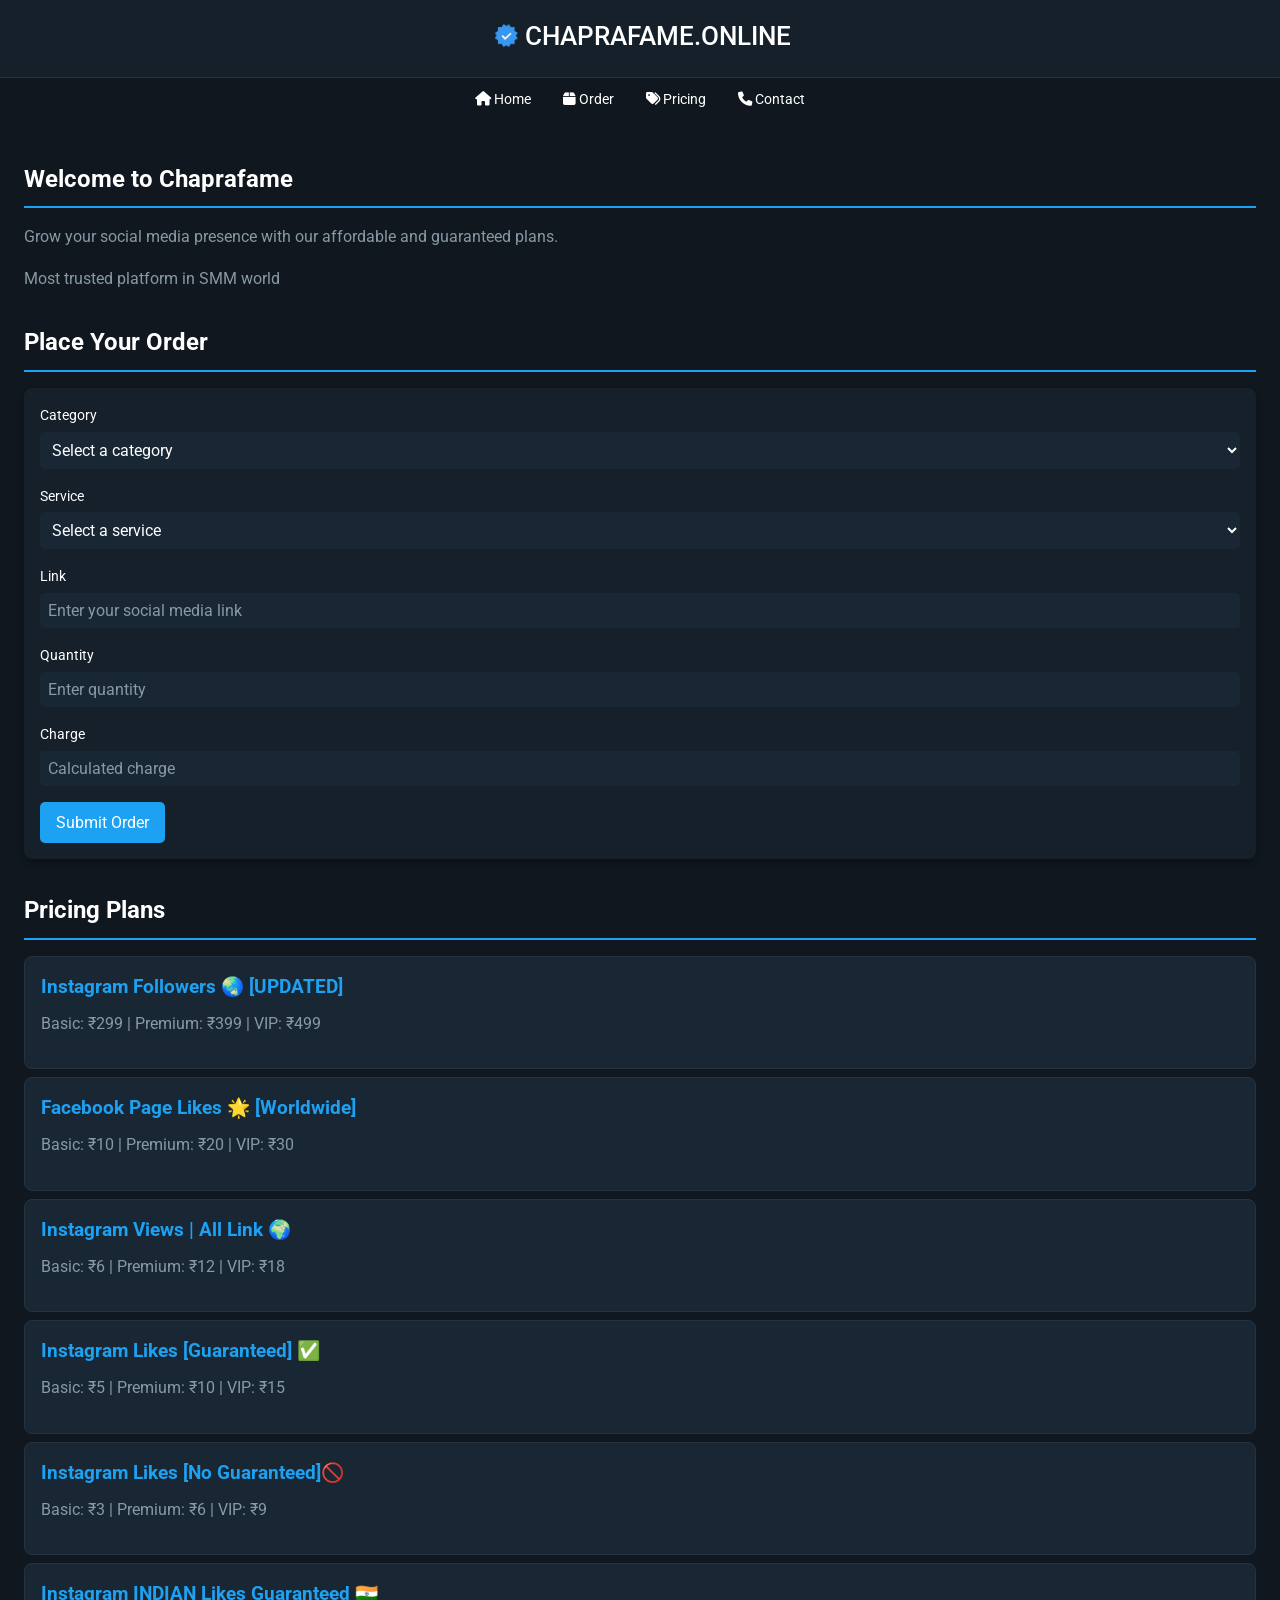
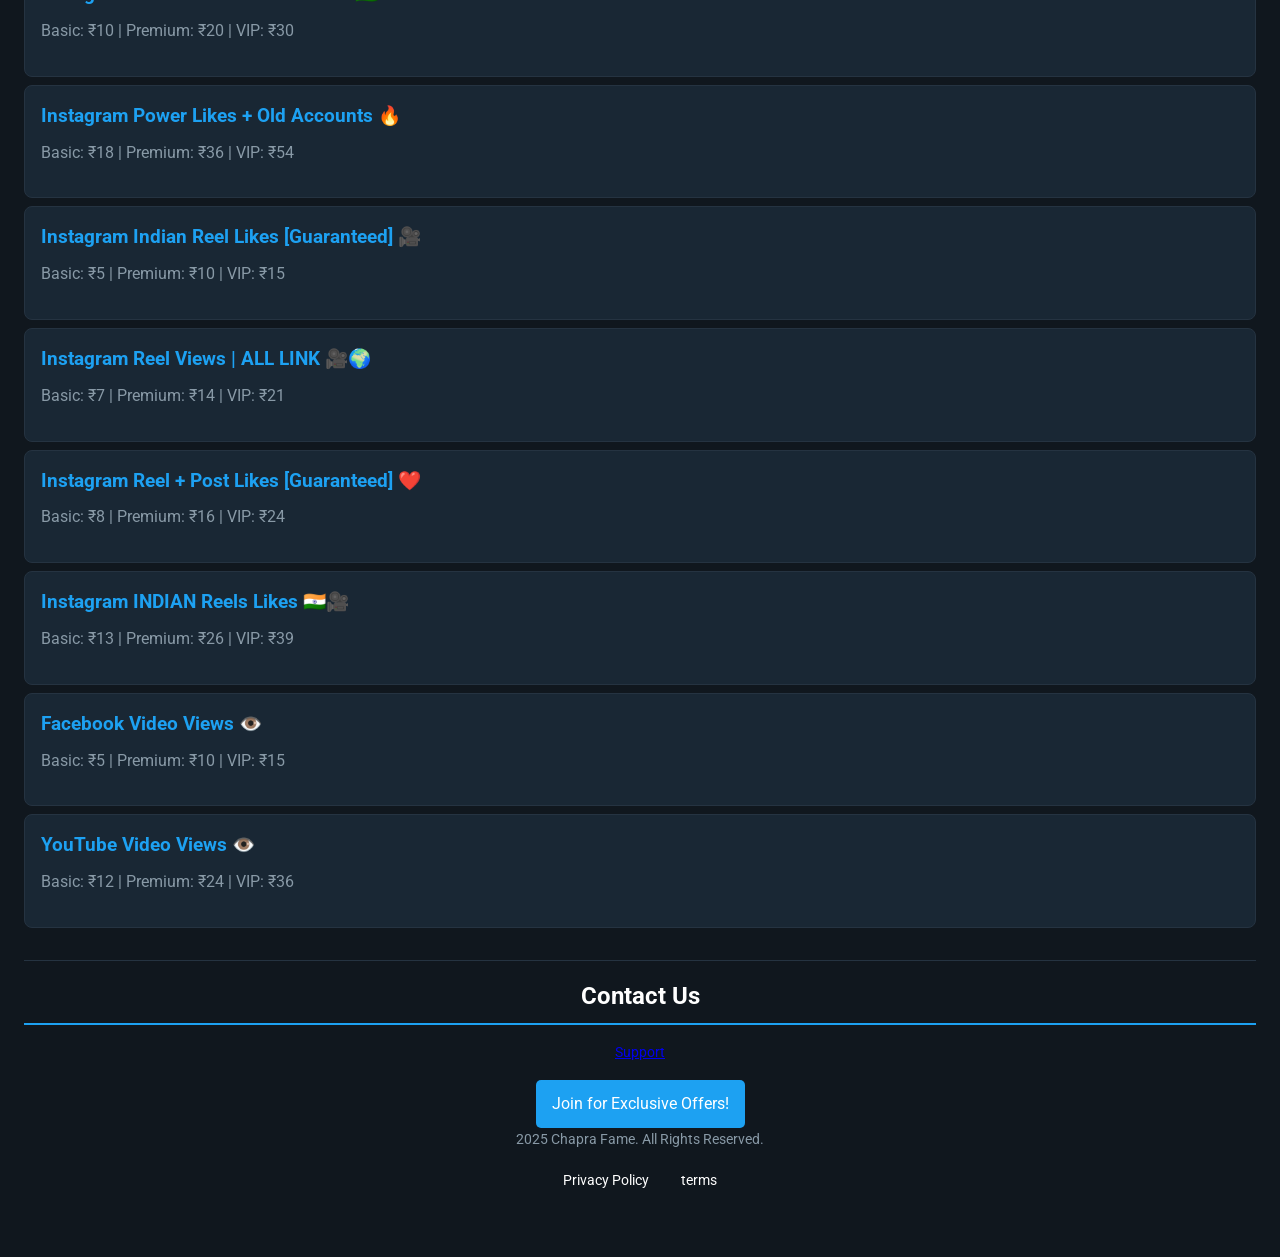
==== index.html @ a18650c2 "main main filw" ====
<!DOCTYPE html>
<html lang="en">
<head>
  <meta charset="UTF-8">
  <meta name="viewport" content="width=device-width, initial-scale=1.0">
  <meta name="description" content="Chaprafame - The ultimate social media marketing platform to grow your presence on Instagram, Facebook, and YouTube with affordable pricing and guaranteed results.">
  <meta name="keywords" content="Chaprafame, social media marketing, Instagram Followers, Facebook Likes, YouTube Views, affordable SMM, social media growth, Chaprafame.online">
  <meta name="author" content="Chaprafame Team">
  <meta property="og:title" content="Chaprafame - Social Media Marketing Platform">
  <meta property="og:description" content="Boost your social media presence with Chaprafame's reliable and affordable services. Choose from a variety of plans for Instagram, Facebook, and YouTube!">
  <meta property="og:url" content="https://chaprafame.online">
  <meta property="og:image" content="https://chaprafame.online/assets/preview.png">
  <meta property="og:type" content="website">
  <meta property="og:locale" content="en_US">
  <meta property="og:site_name" content="Chaprafame">
  <meta name="twitter:card" content="summary_large_image">
  <meta name="twitter:title" content="Chaprafame - Social Media Marketing Platform">
  <meta name="twitter:description" content="Explore Chaprafame's guaranteed plans to grow your Instagram, Facebook, and YouTube presence at affordable rates.">
  <meta name="twitter:image" content="https://chaprafame.online/assets/preview.png">
  <title>Chaprafame - Social Media Marketing Platform</title>
  <link href="https://fonts.googleapis.com/css2?family=Roboto:wght@400;500&display=swap" rel="stylesheet">
  <link rel="stylesheet" href="styles.css">
  <script>
    const categoryServices = {
      "Instagram Followers 🌏 [UPDATED]": { "Basic Plan": 299, "Premium Plan": 399, "VIP Plan": 499 },
      "Facebook Page Likes 🌟 [Worldwide]": { "Basic Plan": 10, "Premium Plan": 20, "VIP Plan": 30 },
      "Instagram Views | All Link 🌍": { "Basic Plan": 6, "Premium Plan": 12, "VIP Plan": 18 },
      "Instagram Likes [Guaranteed] ✅": { "Basic Plan": 5, "Premium Plan": 10, "VIP Plan": 15 },
      "Instagram Likes [No Guaranteed] 🚫": { "Basic Plan": 3, "Premium Plan": 6, "VIP Plan": 9 },
      "Instagram INDIAN Likes Guaranteed 🇮🇳": { "Basic Plan": 10, "Premium Plan": 20, "VIP Plan": 30 },
      "Instagram Power Likes + Old Accounts 🔥": { "Basic Plan": 18, "Premium Plan": 36, "VIP Plan": 54 },
      "Instagram Indian Reel Likes [Guaranteed] 🎥": { "Basic Plan": 5, "Premium Plan": 10, "VIP Plan": 15 },
      "Instagram Reel Views | ALL LINK 🎥🌍": { "Basic Plan": 7, "Premium Plan": 14, "VIP Plan": 21 },
      "Instagram Reel + Post Likes [Guaranteed] ❤️": { "Basic Plan": 8, "Premium Plan": 16, "VIP Plan": 24 },
      "Instagram INDIAN Reels Likes 🇮🇳🎥": { "Basic Plan": 13, "Premium Plan": 26, "VIP Plan": 39 },
      "Facebook Video Views 👁️": { "Basic Plan": 5, "Premium Plan": 10, "VIP Plan": 15 },
      "YouTube Video Views 👁️": { "Basic Plan": 12, "Premium Plan": 24, "VIP Plan": 36 }
    };

    function updateServices() {
      const category = document.getElementById("category").value;
      const serviceDropdown = document.getElementById("service");
      serviceDropdown.innerHTML = `<option value="">Select a service</option>`;
      if (categoryServices[category]) {
        Object.entries(categoryServices[category]).forEach(([serviceName, price]) => {
          const option = document.createElement("option");
          option.value = price;
          option.textContent = `${serviceName} - ₹${price} per 1000`;
          serviceDropdown.appendChild(option);
        });
      }
      calculateTotal();
    }

    function calculateTotal() {
      const servicePrice = parseFloat(document.getElementById("service").value) || 0;
      const quantity = parseInt(document.getElementById("quantity").value) || 0;
      const chargeField = document.getElementById("charge");
      if (servicePrice >= 0 && quantity > 0) {
        const total = (servicePrice / 1000) * quantity;
        chargeField.value = `₹${total.toFixed(2)} 💵`;
      } else {
        chargeField.value = "Calculated charge";
      }
    }

    async function submitForm(event) {
  event.preventDefault();

  // Collect form data
  const category = document.getElementById("category").value;
  const service = document.getElementById("service").options[document.getElementById("service").selectedIndex].text;
  const link = document.getElementById("link").value;
  const quantity = document.getElementById("quantity").value;
  const charge = document.getElementById("charge").value;

  // Validation
  if (!category || !service || !link || !quantity) {
    alert("Please fill out all fields!");
    return;
  }

  // WhatsApp Message
  const message = `*New Order Details:*\n\n*Category:* ${category}\n*Service:* ${service}\n*Link:* ${link}\n*Quantity:* ${quantity}\n*Total Price:* ${charge}\n\nPlease proceed with the order.`;
  const whatsappNumber = "+917547818081";
  window.open(`https://wa.me/${whatsappNumber}?text=${encodeURIComponent(message)}`, "_blank");

}
  </script>
  <link rel="stylesheet" href="https://cdnjs.cloudflare.com/ajax/libs/font-awesome/6.0.0-beta3/css/all.min.css">
</head>
<body>
  <header>
    <h1 class="verified-text">CHAPRAFAME.ONLINE</h1>
  </header>

  <nav>
    <ul>
      <li><a href="#home"><i class="fas fa-home"></i> Home</a></li>
      <li><a href="#order"><i class="fas fa-box"></i> Order</a></li>
      <li><a href="#pricing"><i class="fas fa-tags"></i> Pricing</a></li>
      <li><a href="#contact"><i class="fas fa-phone"></i> Contact</a></li>
    </ul>
  </nav>

  <div class="container">
    <section id="home">
      <h2>Welcome to Chaprafame</h2>
      <p>Grow your social media presence with our affordable and guaranteed plans.</p>
      <p>Most trusted platform in SMM world</p>
      
    </section>

    <section id="order">
      <h2>Place Your Order</h2>
      <form onsubmit="submitForm(event)">
        <div>
          <label for="category">Category</label>
          <select id="category" onchange="updateServices()">
            <option value="">Select a category</option>
            <option>Instagram Followers 🌏 [UPDATED]</option>
            <option>Facebook Page Likes 🌟 [Worldwide]</option>
            <option>Instagram Views | All Link 🌍</option>
            <option>Instagram Likes [Guaranteed] ✅</option>
            <option>Instagram Likes [No Guaranteed] 🚫</option>
            <option>Instagram INDIAN Likes Guaranteed 🇮🇳</option>
            <option>Instagram Power Likes + Old Accounts 🔥</option>
            <option>Instagram Indian Reel Likes [Guaranteed] 🎥</option>
            <option>Instagram Reel Views | ALL LINK 🎥🌍</option>
            <option>Instagram Reel + Post Likes [Guaranteed] ❤️</option>
            <option>Instagram INDIAN Reels Likes 🇮🇳🎥</option>
            <option>Facebook Video Views 👁️</option>
            <option>YouTube Video Views 👁️</option>
          </select>
        </div>

        <div>
          <label for="service">Service</label>
          <select id="service" onchange="calculateTotal()">
            <option value="">Select a service</option>
          </select>
        </div>

        <div>
          <label for="link">Link</label>
          <input type="text" id="link" placeholder="Enter your social media link">
        </div>

        <div>
          <label for="quantity">Quantity</label>
          <input type="number" id="quantity" placeholder="Enter quantity" oninput="calculateTotal()">
        </div>

        <div>
          <label for="charge">Charge</label>
          <input type="text" id="charge" placeholder="Calculated charge" disabled>
        </div>

        <button type="submit">Submit Order</button>
      </form>
    </section>
    
        <section id="pricing">
  <h2>Pricing Plans</h2>
  
  <div class="pricing-plan">
    <h3>Instagram Followers 🌏 [UPDATED]</h3>
    <p>Basic: ₹299 | Premium: ₹399 | VIP: ₹499</p>
  </div>
  
  <div class="pricing-plan">
    <h3>Facebook Page Likes 🌟 [Worldwide]</h3>
    <p>Basic: ₹10 | Premium: ₹20 | VIP: ₹30</p>
  </div>
  
  <div class="pricing-plan">
    <h3>Instagram Views | All Link 🌍</h3>
    <p>Basic: ₹6 | Premium: ₹12 | VIP: ₹18</p>
  </div>
  
  <div class="pricing-plan">
    <h3>Instagram Likes [Guaranteed] ✅</h3>
    <p>Basic: ₹5 | Premium: ₹10 | VIP: ₹15</p>
  </div>
  
  <div class="pricing-plan">
    <h3>Instagram Likes [No Guaranteed]🚫</h3>
    <p>Basic: ₹3 | Premium: ₹6 | VIP: ₹9</p>
  </div>
  
  <div class="pricing-plan">
    <h3>Instagram INDIAN Likes Guaranteed 🇮🇳</h3>
    <p>Basic: ₹10 | Premium: ₹20 | VIP: ₹30</p>
  </div>
  
  <div class="pricing-plan">
    <h3>Instagram Power Likes + Old Accounts 🔥</h3>
    <p>Basic: ₹18 | Premium: ₹36 | VIP: ₹54</p>
  </div>
  
  <div class="pricing-plan">
    <h3>Instagram Indian Reel Likes [Guaranteed] 🎥</h3>
    <p>Basic: ₹5 | Premium: ₹10 | VIP: ₹15</p>
  </div>
  
  <div class="pricing-plan">
    <h3>Instagram Reel Views | ALL LINK 🎥🌍</h3>
    <p>Basic: ₹7 | Premium: ₹14 | VIP: ₹21</p>
  </div>
  
  <div class="pricing-plan">
    <h3>Instagram Reel + Post Likes [Guaranteed] ❤️</h3>
    <p>Basic: ₹8 | Premium: ₹16 | VIP: ₹24</p>
  </div>
  
  <div class="pricing-plan">
    <h3>Instagram INDIAN Reels Likes 🇮🇳🎥</h3>
    <p>Basic: ₹13 | Premium: ₹26 | VIP: ₹39</p>
  </div>
  
  <div class="pricing-plan">
    <h3>Facebook Video Views 👁️</h3>
    <p>Basic: ₹5 | Premium: ₹10 | VIP: ₹15</p>
  </div>
  
  <div class="pricing-plan">
    <h3>YouTube Video Views 👁️</h3>
    <p>Basic: ₹12 | Premium: ₹24 | VIP: ₹36</p>
  </div>
</section>
  
        <section id="contact">
      <h2>Contact Us</h2>
      <p><a href="mailto:chaprafame@gmail.com">Support</a></p>
      <a href="https://whatsapp.com/channel/0029VazrXj7BFLgOoeXxCH0s" class="button" target="_blank">Join for Exclusive Offers!</a>
      <p>2025 Chapra Fame. All Rights Reserved.</p>
      <nav>
        <ul>
          <li><a href="privacy.html">Privacy Policy</a></li>
          <li><a href="terms.html">terms</a></li>
        </ul>
      </nav>
    </section>
  </div>
</body>
</html>
---- styles.css ----
/* General Reset */
* {
  margin: 0;
  padding: 0;
  box-sizing: border-box;
  font-family: 'Roboto', sans-serif;
}

/* Body */
body {
  background-color: #10171e;
  color: #ffffff;
  line-height: 1.6;
}

/* Header */
header {
  background-color: #15202b;
  padding: 1rem;
  text-align: center;
  border-bottom: 1px solid #253341;
}
header h1 {
  font-family: Roboto;
  font-size: 1.6rem; /* Text size */
  font-weight: 500;
  color: #ffffff;
  display: inline-flex;
  align-items: center; /* Vertically center text with the badge */
}

header h1::before {
  content: ""; /* Required for pseudo-element */
  display: inline-block;
  background: url('verified-badge.png') no-repeat center center;
  background-size: contain; /* Adjust image size to fit element */
  width: 1.4em; /* Slightly bigger than text size */
  height: 1.4em; /* Keep proportions */
  margin-right: 0.0rem; /* Increase spacing between image and text */
  margin-bottom: 0.1rem; /* Optional: Slight vertical alignment tweak */
}

header p {
  font-size: 1rem;
  color: #8899a6;
}
/* Navigation Bar */
nav ul {
  display: flex;
  justify-content: center;
  list-style: none;
  margin-top: 0.5rem;
}

nav ul li {
  margin: 0 1rem;
  position: relative;
  cursor: pointer;
  transition: transform 0.3s ease, color 0.3s ease;
}

nav ul li a {
  text-decoration: none;
  color: #ffffff;
  font-size: 0.9rem;
  transition: color 0.3s ease;
}

nav ul li a:hover {
  color: #1da1f2;
}


/* Container */
.container {
  padding: 1rem 1.5rem;
}

/* Sections */
section {
  margin: 2rem 0;
}

h2 {
  border-bottom: 2px solid #1da1f2;
  padding-bottom: 0.5rem;
  margin-bottom: 1rem;
  font-size: 1.5rem;
}

p {
  color: #8899a6;
  margin-bottom: 1rem;
}

/* Forms */
form {
  background-color: #15202b;
  padding: 1rem;
  border-radius: 8px;
  box-shadow: 0 4px 6px rgba(0, 0, 0, 0.3);
}

form div {
  margin-bottom: 1rem;
}

label {
  display: block;
  margin-bottom: 0.3rem;
  font-size: 0.9rem;
  color: #ffffff;
}

input, select {
  width: 100%;
  padding: 0.5rem;
  font-size: 1rem;
  border: none;
  border-radius: 5px;
  background-color: #192734;
  color: #ffffff;
}

input::placeholder {
  color: #8899a6;
}

button {
  background-color: #1da1f2;
  color: #ffffff;
  border: none;
  padding: 0.7rem 1rem;
  border-radius: 5px;
  cursor: pointer;
  font-size: 1rem;
  transition: background-color 0.3s ease;
}

button:hover {
  background-color: #1991db;
}

/* Pricing Plans */
.pricing-plan {
  background-color: #192734;
  padding: 1rem;
  margin: 0.5rem 0;
  border-radius: 8px;
  border: 1px solid #253341;
}

.pricing-plan h3 {
  color: #1da1f2;
  margin-bottom: 0.5rem;
}

/* Links */
a.button {
  display: inline-block;
  background-color: #1da1f2;
  color: #ffffff;
  padding: 0.7rem 1rem;
  border-radius: 5px;
  text-decoration: none;
  transition: background-color 0.3s ease;
}

a.button:hover {
  background-color: #1991db;
}

/* Footer */
section#contact {
  text-align: center;
  padding: 1rem 0;
  border-top: 1px solid #253341;
}

section#contact nav ul {
  justify-content: center;
}

section#contact p {
  font-size: 0.9rem;
}
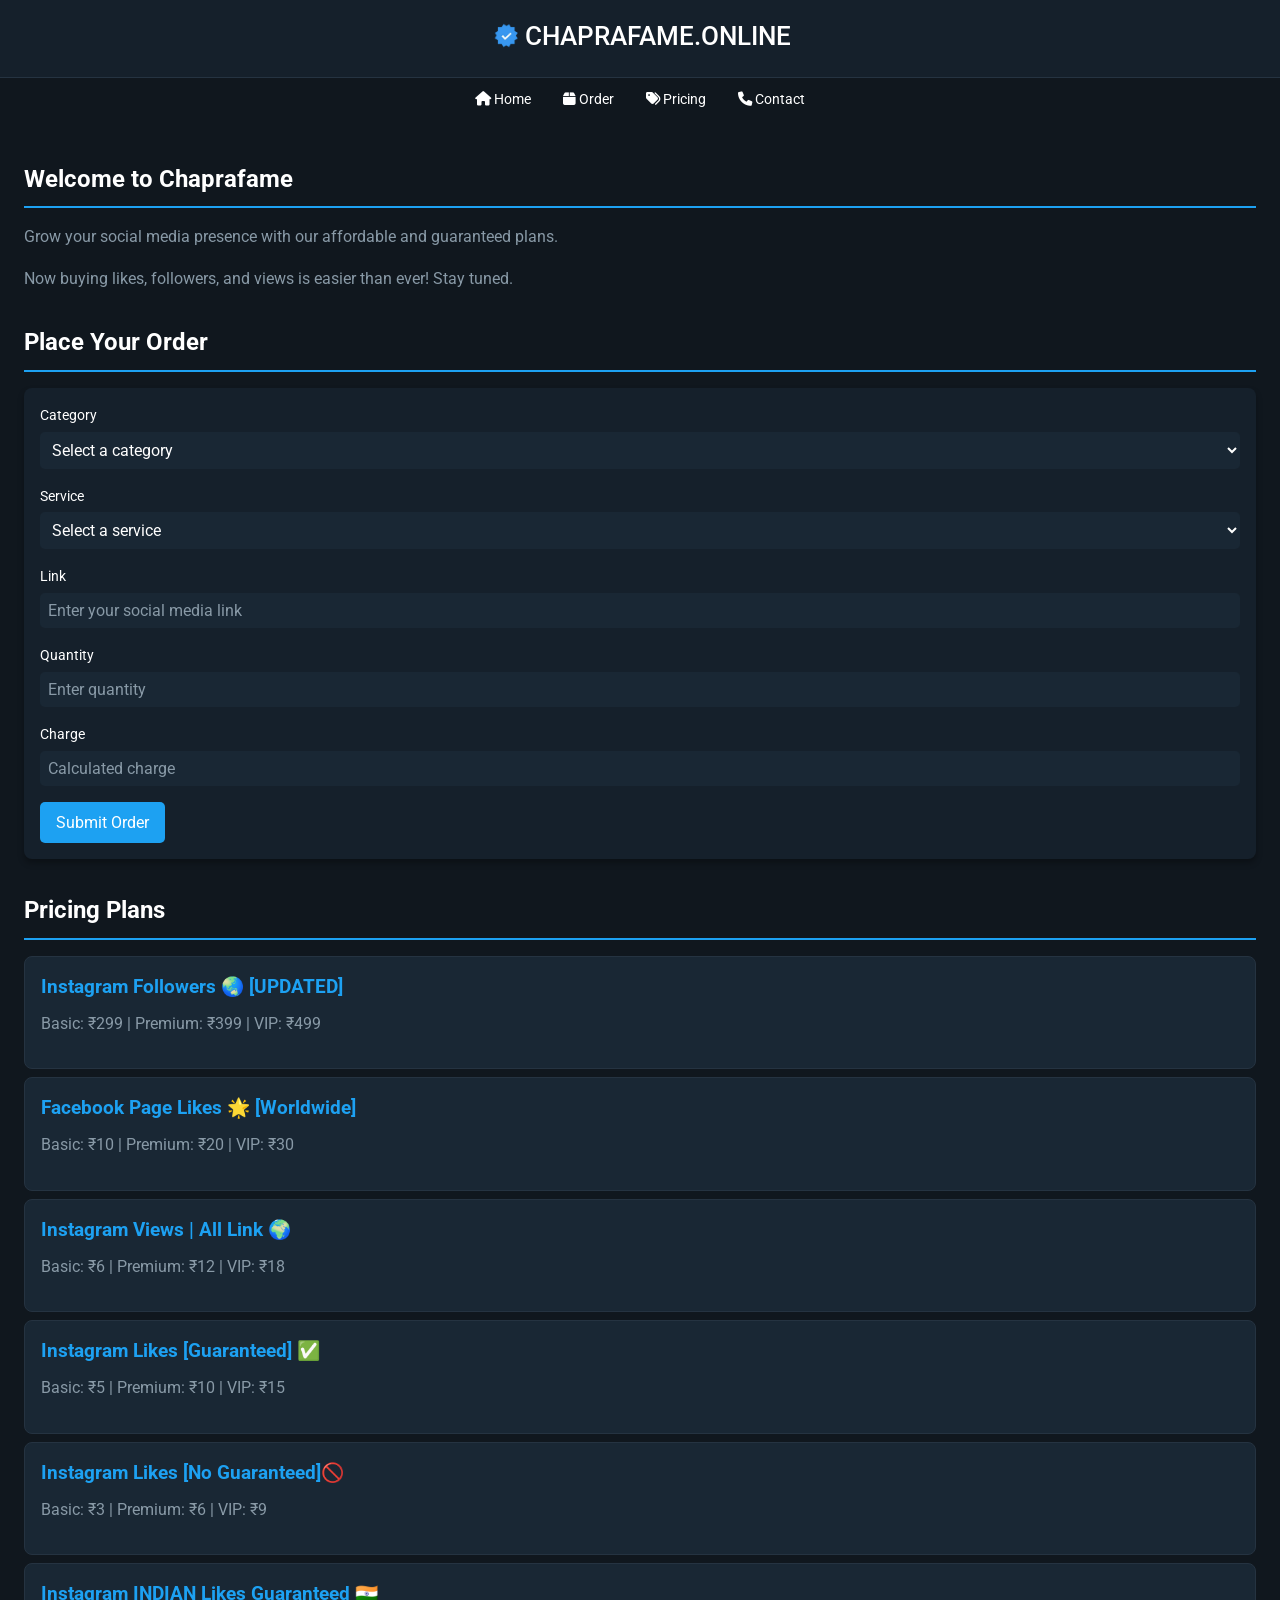
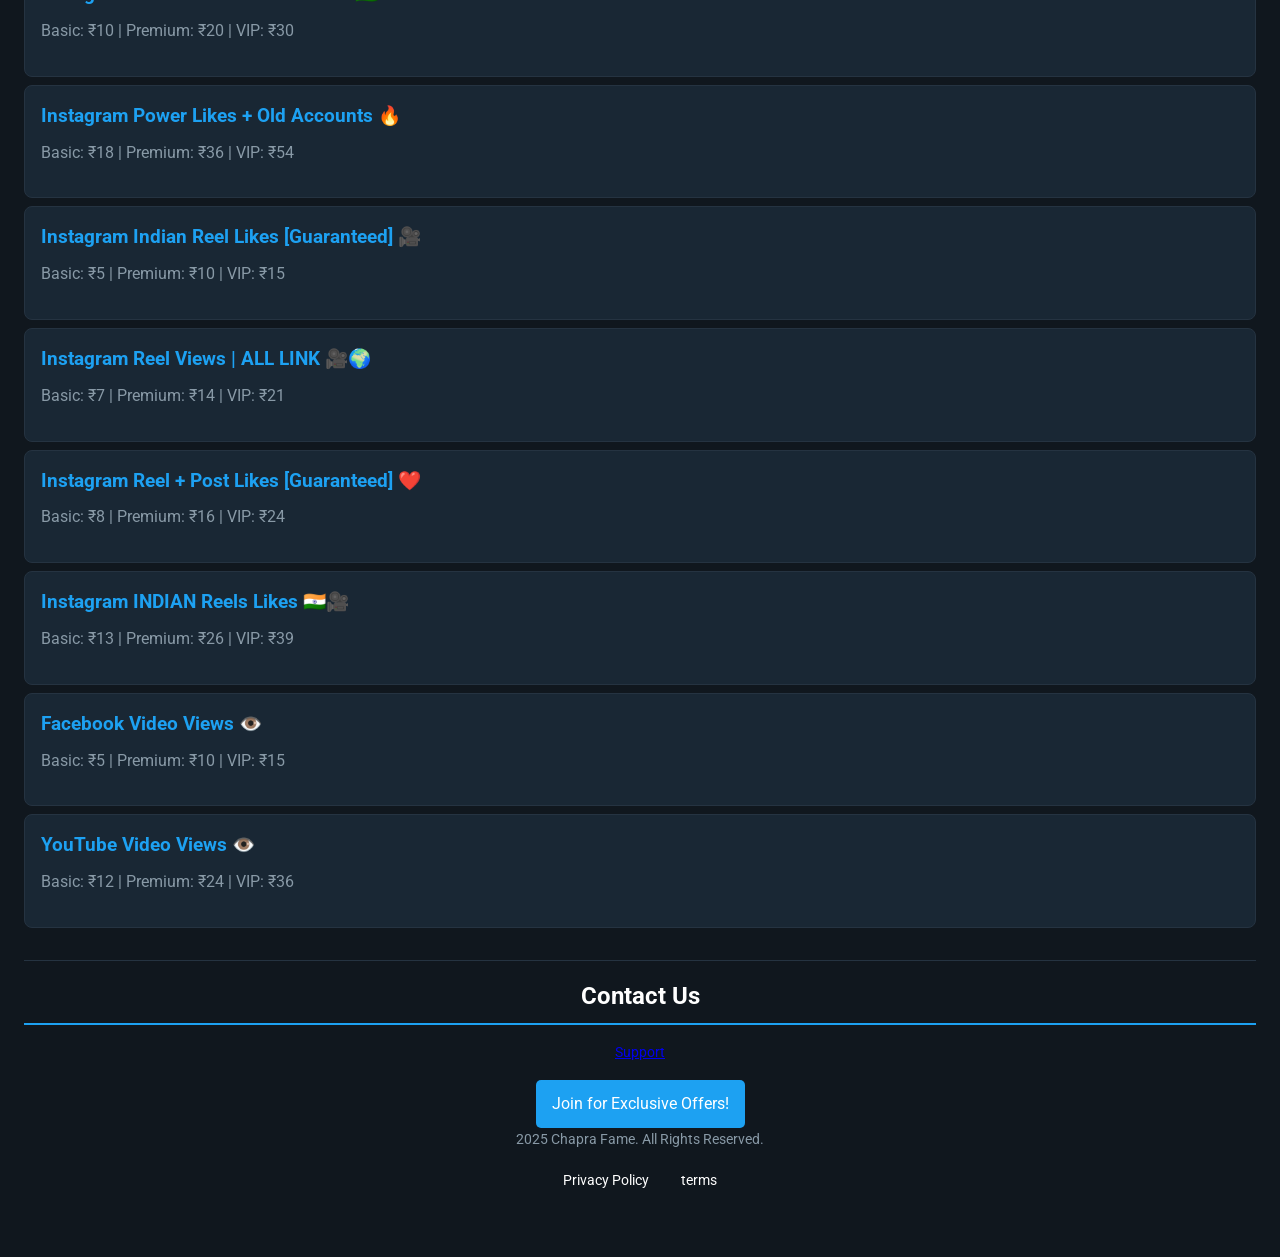
==== commit 9ff80305: "Update index.html added a paragraph line" ====
--- a/index.html
+++ b/index.html
@@ -107,7 +107,7 @@
     <section id="home">
       <h2>Welcome to Chaprafame</h2>
       <p>Grow your social media presence with our affordable and guaranteed plans.</p>
-      <p>Most trusted platform in SMM world</p>
+      <p>Now buying likes, followers, and views is easier than ever! Stay tuned.</p>
       
     </section>
 
@@ -237,7 +237,7 @@
       <nav>
         <ul>
           <li><a href="privacy.html">Privacy Policy</a></li>
-          <li><a href="terms.html">terms</a></li>
+          <li><a href="Terms.html">terms</a></li>
         </ul>
       </nav>
     </section>
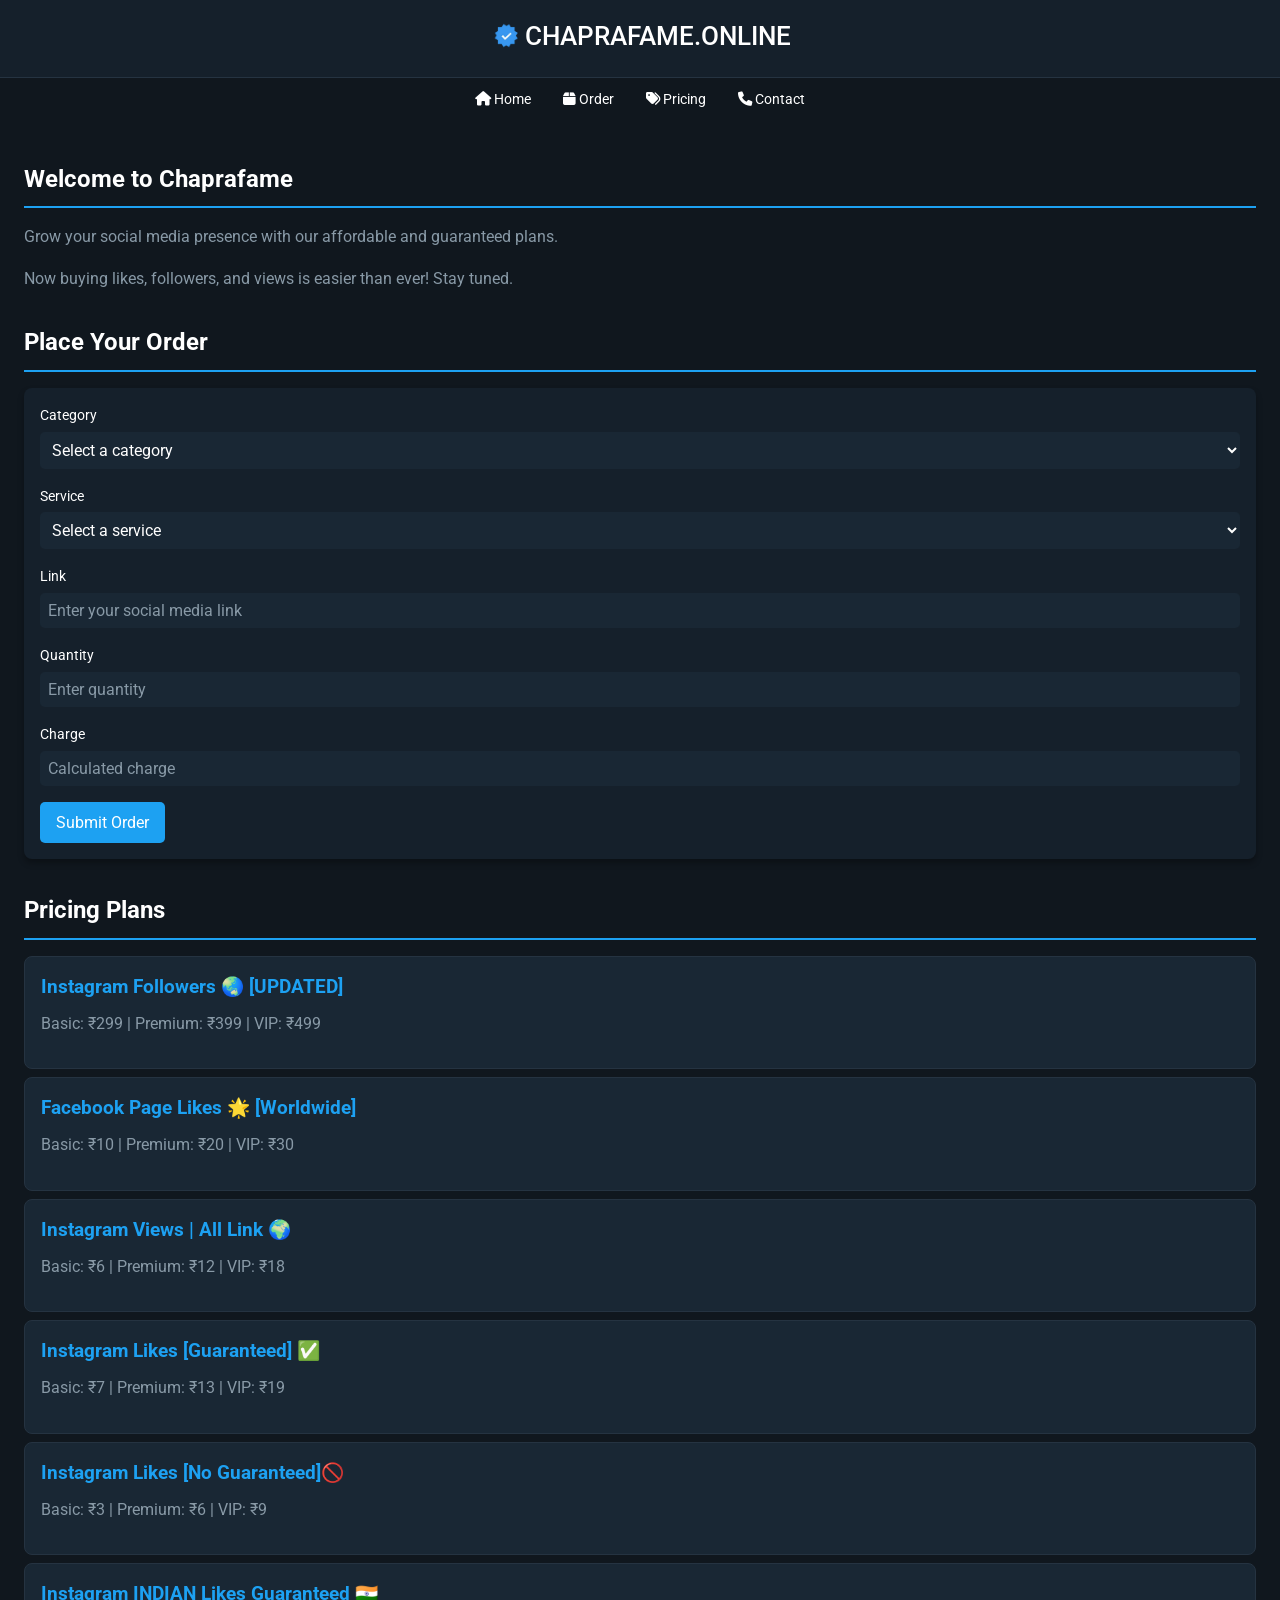
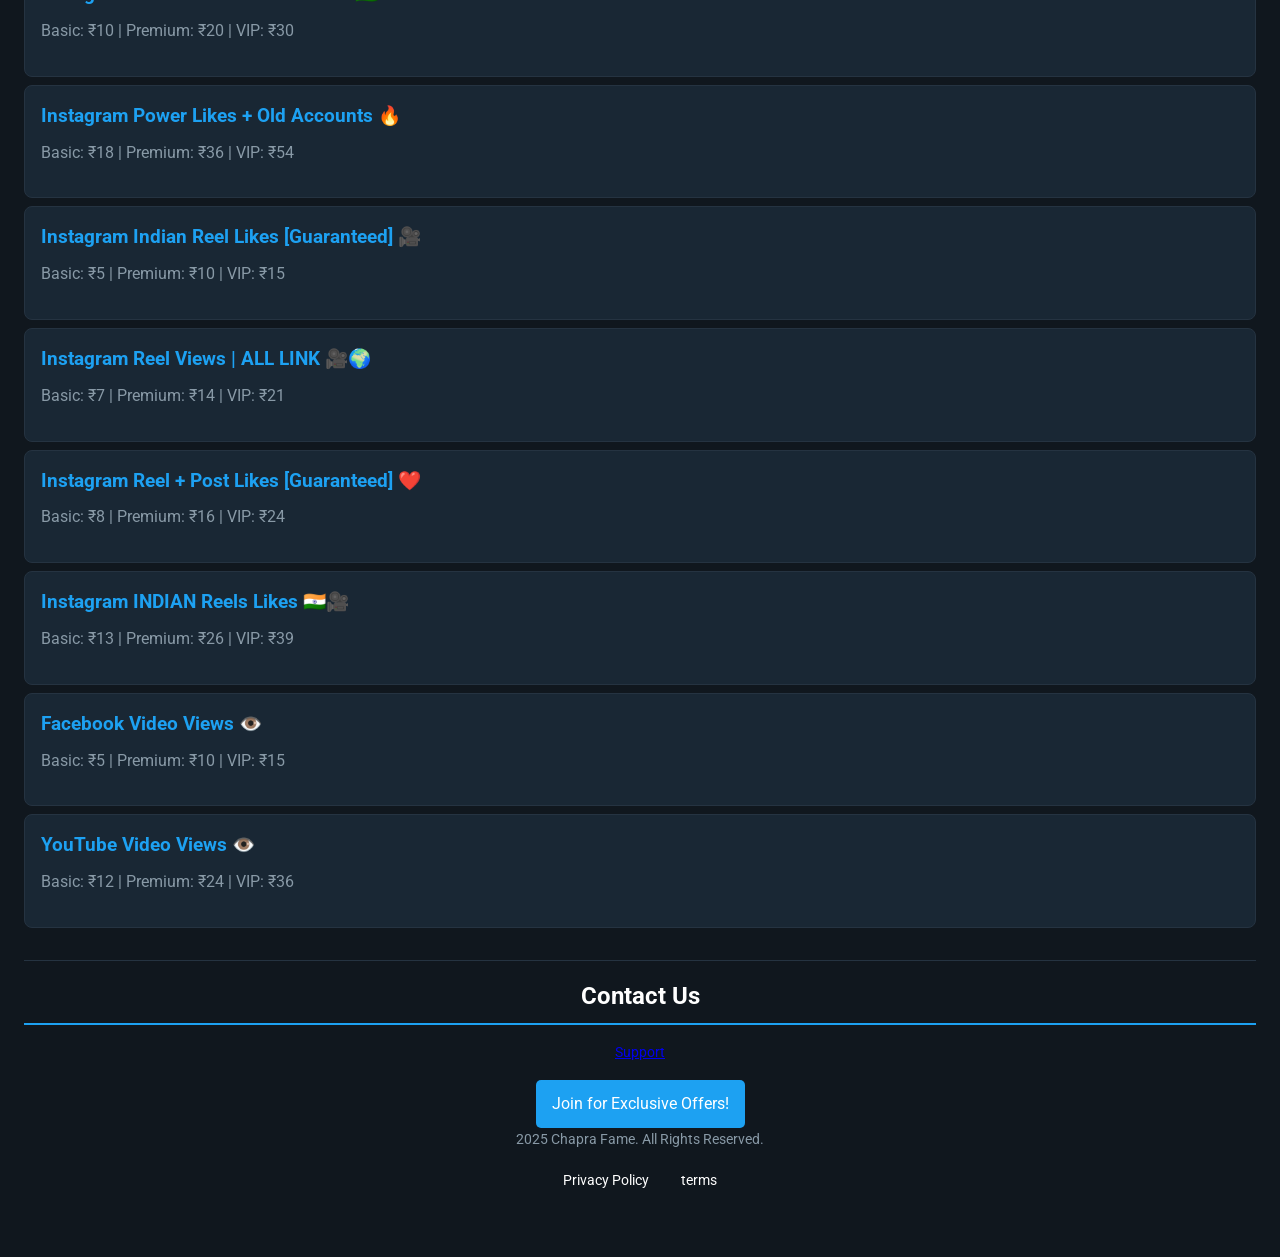
==== commit 44b259ef: "Update index.html like price increase like pricing change basic 5 to 7/ premium 10 to 13/ VIP 15 to " ====
--- a/index.html
+++ b/index.html
@@ -25,7 +25,7 @@
       "Instagram Followers 🌏 [UPDATED]": { "Basic Plan": 299, "Premium Plan": 399, "VIP Plan": 499 },
       "Facebook Page Likes 🌟 [Worldwide]": { "Basic Plan": 10, "Premium Plan": 20, "VIP Plan": 30 },
       "Instagram Views | All Link 🌍": { "Basic Plan": 6, "Premium Plan": 12, "VIP Plan": 18 },
-      "Instagram Likes [Guaranteed] ✅": { "Basic Plan": 5, "Premium Plan": 10, "VIP Plan": 15 },
+      "Instagram Likes [Guaranteed] ✅": { "Basic Plan": 7, "Premium Plan": 13, "VIP Plan": 19 },
       "Instagram Likes [No Guaranteed] 🚫": { "Basic Plan": 3, "Premium Plan": 6, "VIP Plan": 9 },
       "Instagram INDIAN Likes Guaranteed 🇮🇳": { "Basic Plan": 10, "Premium Plan": 20, "VIP Plan": 30 },
       "Instagram Power Likes + Old Accounts 🔥": { "Basic Plan": 18, "Premium Plan": 36, "VIP Plan": 54 },
@@ -180,7 +180,7 @@
   
   <div class="pricing-plan">
     <h3>Instagram Likes [Guaranteed] ✅</h3>
-    <p>Basic: ₹5 | Premium: ₹10 | VIP: ₹15</p>
+    <p>Basic: ₹7 | Premium: ₹13 | VIP: ₹19</p>
   </div>
   
   <div class="pricing-plan">
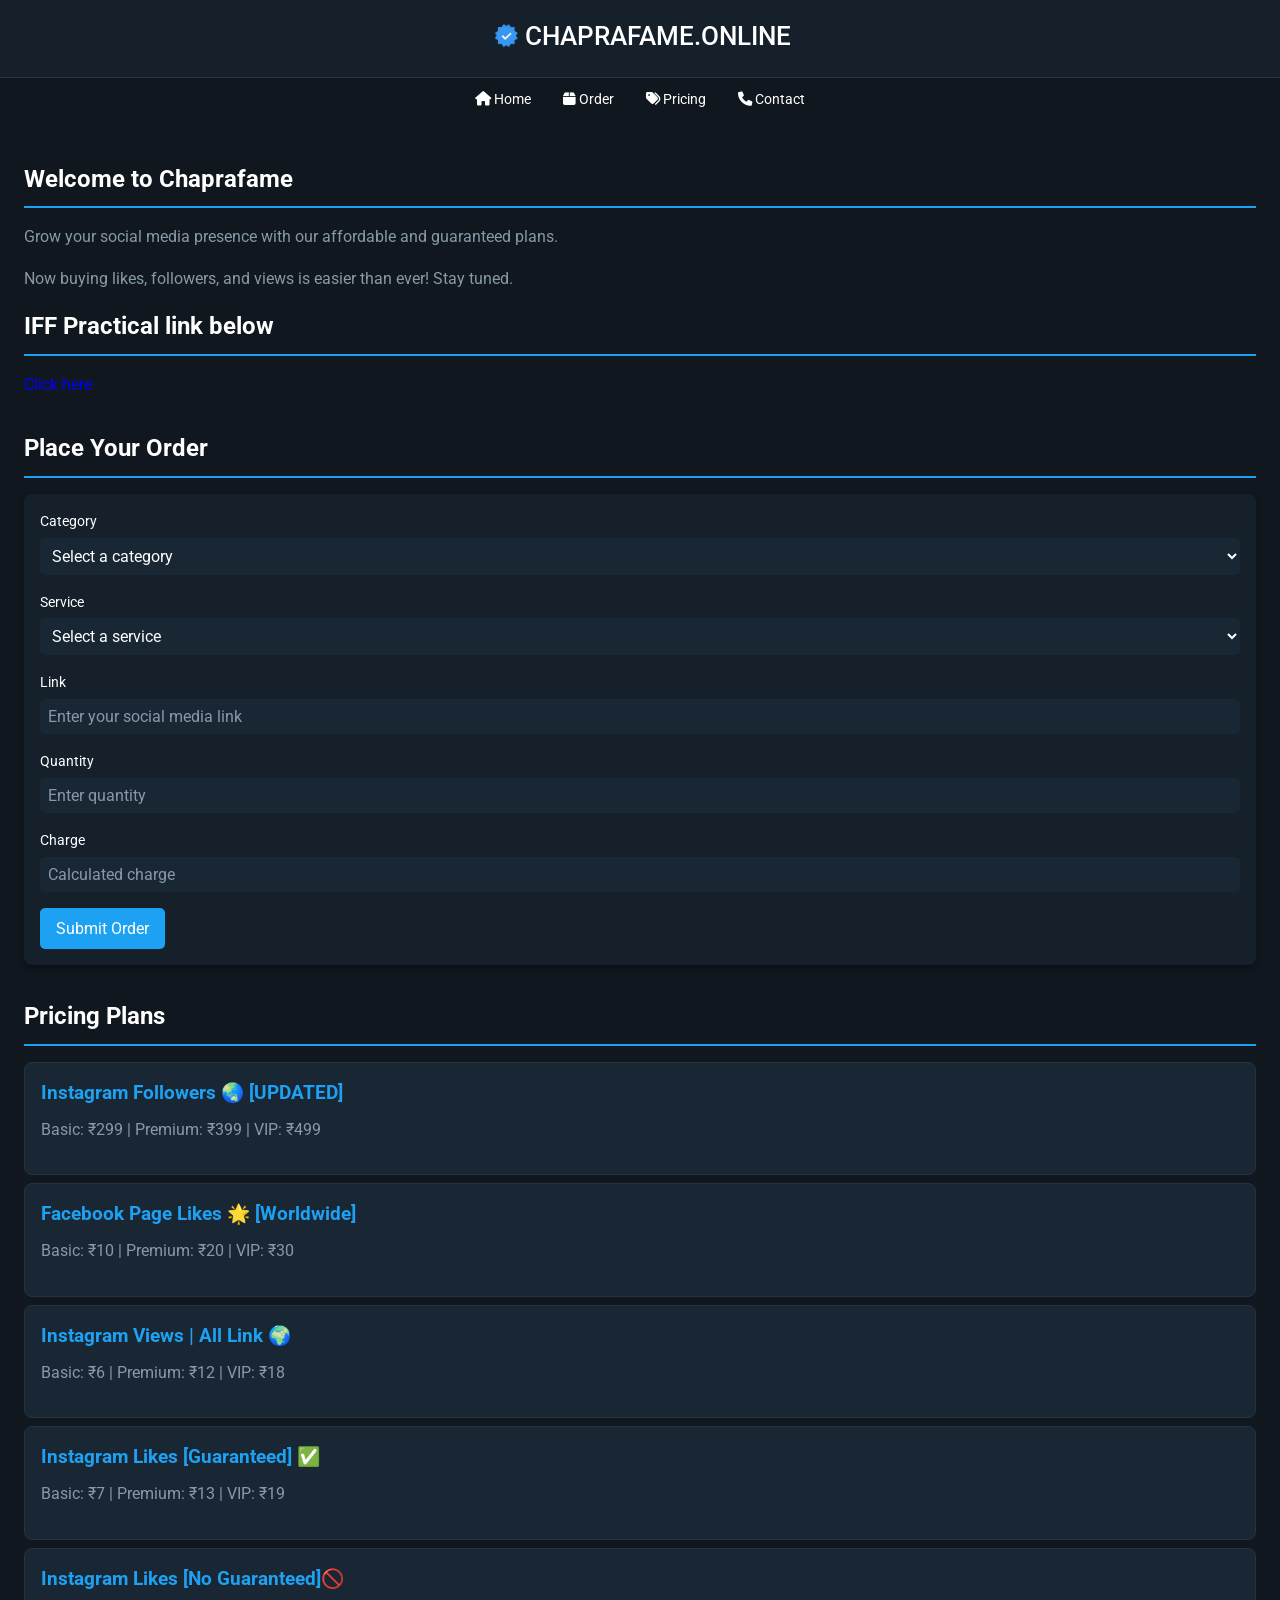
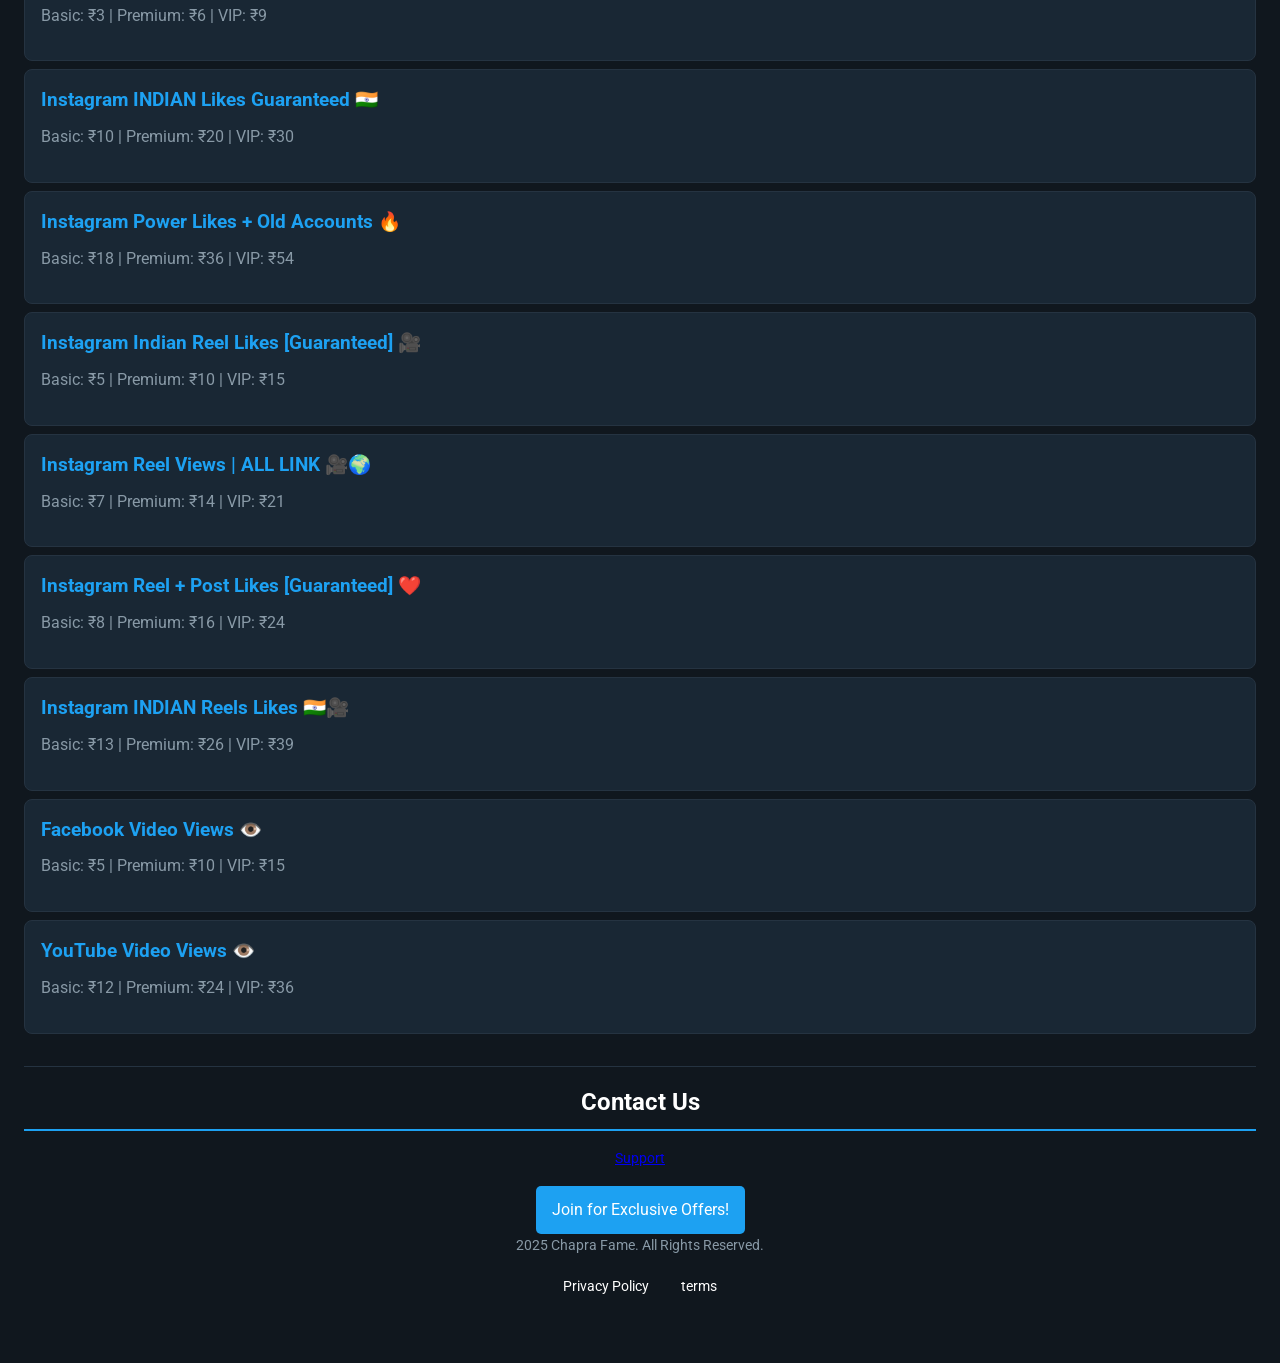
==== commit 61b9a683: "Update index.html added IFF practical" ====
--- a/index.html
+++ b/index.html
@@ -108,6 +108,9 @@
       <h2>Welcome to Chaprafame</h2>
       <p>Grow your social media presence with our affordable and guaranteed plans.</p>
       <p>Now buying likes, followers, and views is easier than ever! Stay tuned.</p>
+
+<h2>IFF Practical link below</h2>
+<a href="practical_topic.html" target="_blank" style="text-decoration: none; color: blue;">Click here</a>
       
     </section>
 
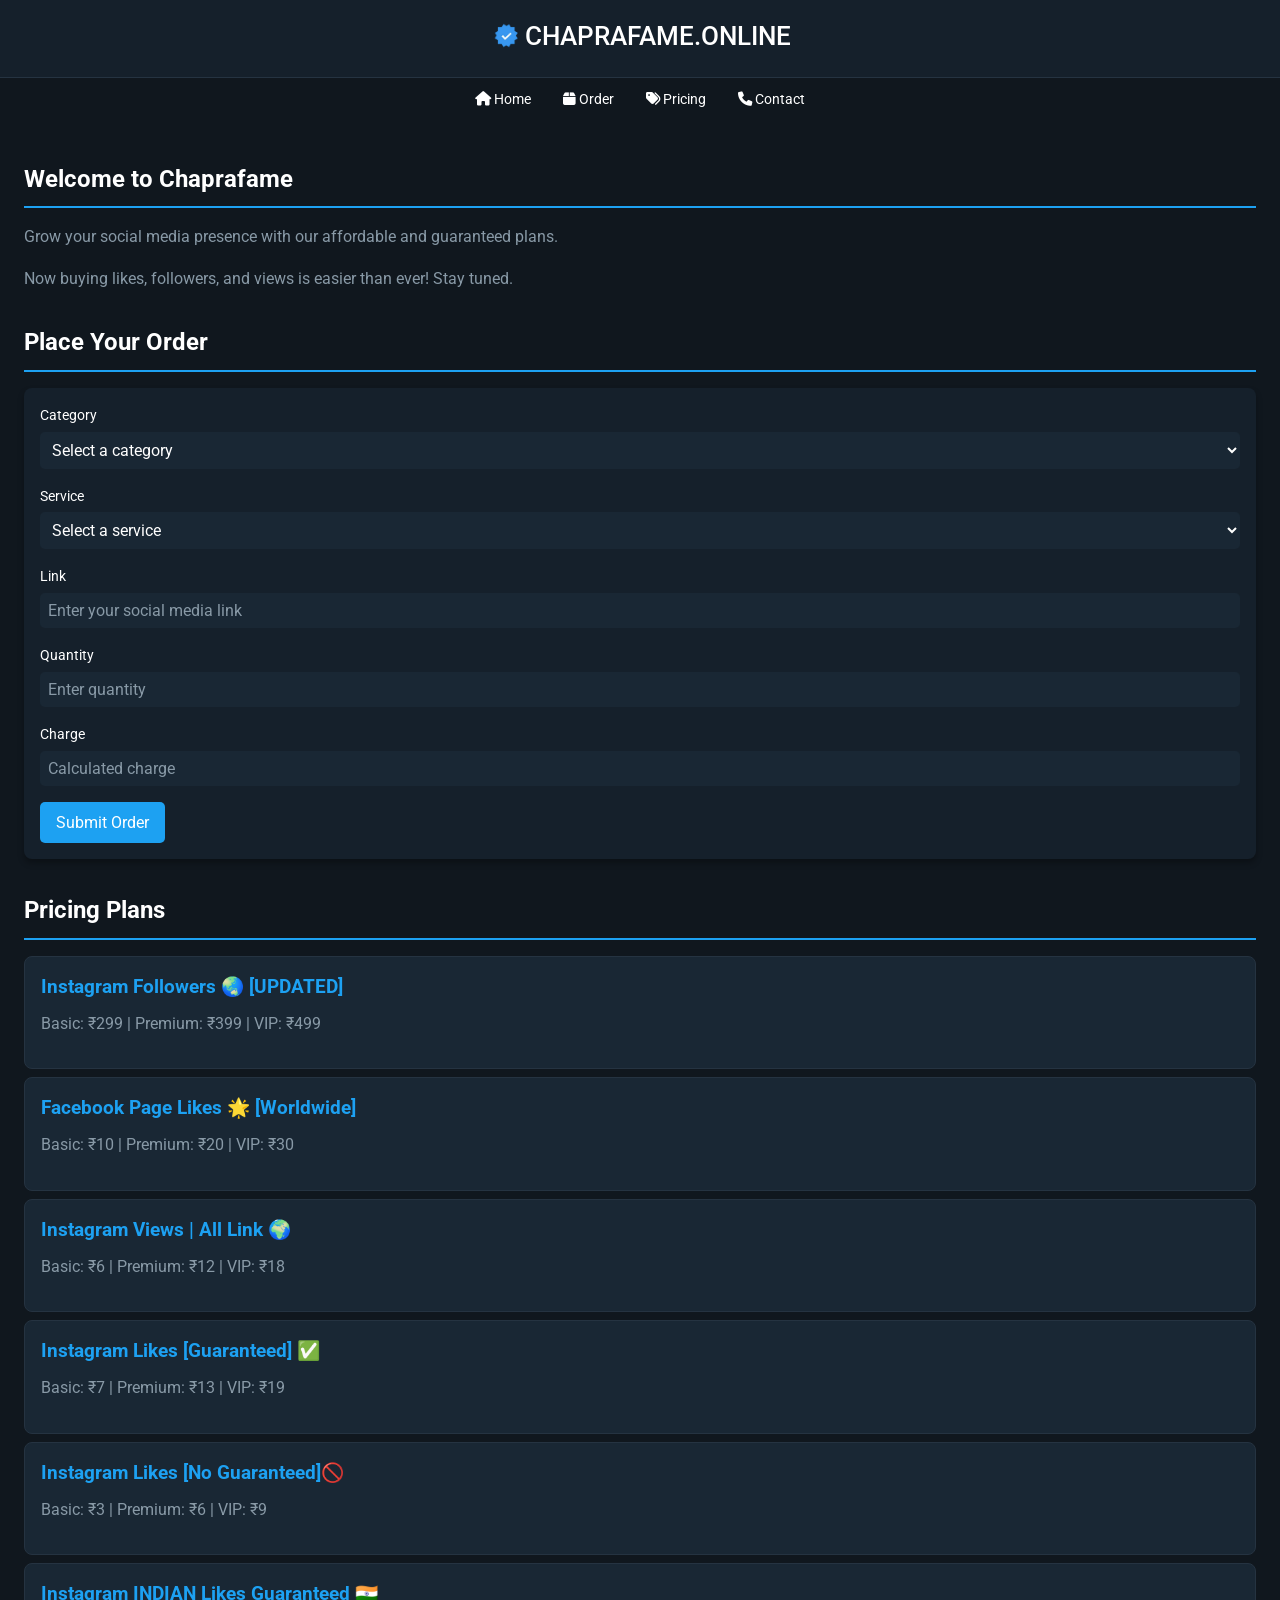
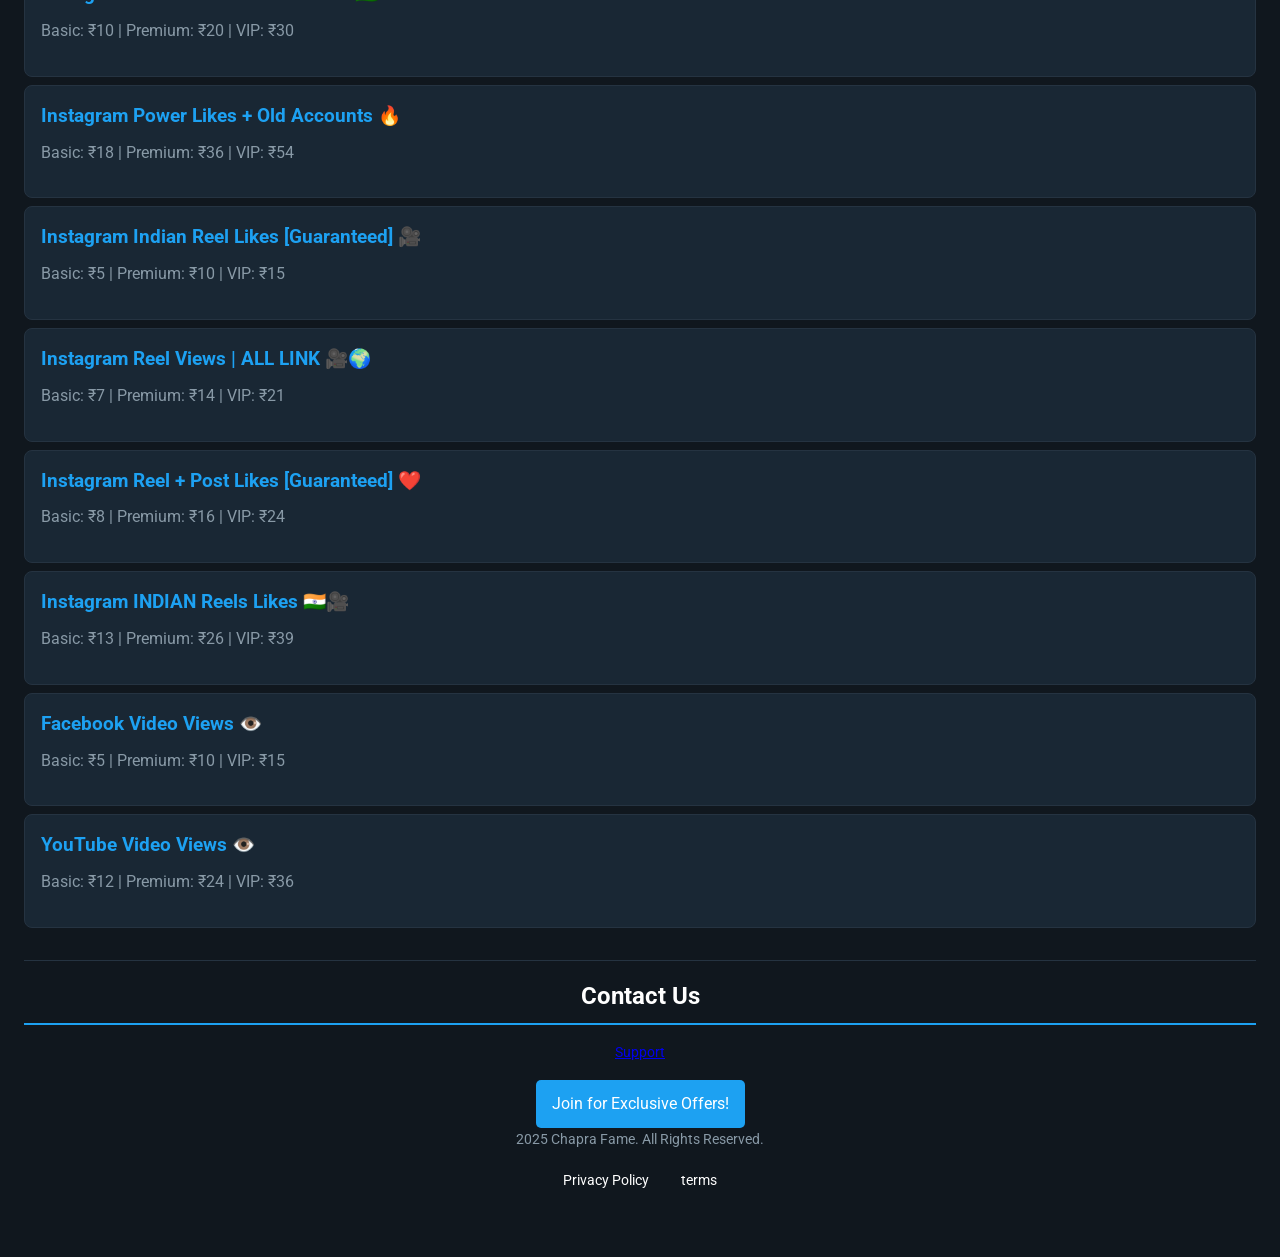
==== commit 07ff7ef0: "Update index.html IFF pratical link is commenting After use of IFF pratical of BSC IFF part 1 then c" ====
--- a/index.html
+++ b/index.html
@@ -109,8 +109,8 @@
       <p>Grow your social media presence with our affordable and guaranteed plans.</p>
       <p>Now buying likes, followers, and views is easier than ever! Stay tuned.</p>
 
-<h2>IFF Practical link below</h2>
-<a href="practical_topic.html" target="_blank" style="text-decoration: none; color: blue;">Click here</a>
+<!--<h2>IFF Practical link below</h2>
+<a href="practical_topic.html" target="_blank" style="text-decoration: none; color: blue;">Click here</a>-->
       
     </section>
 
